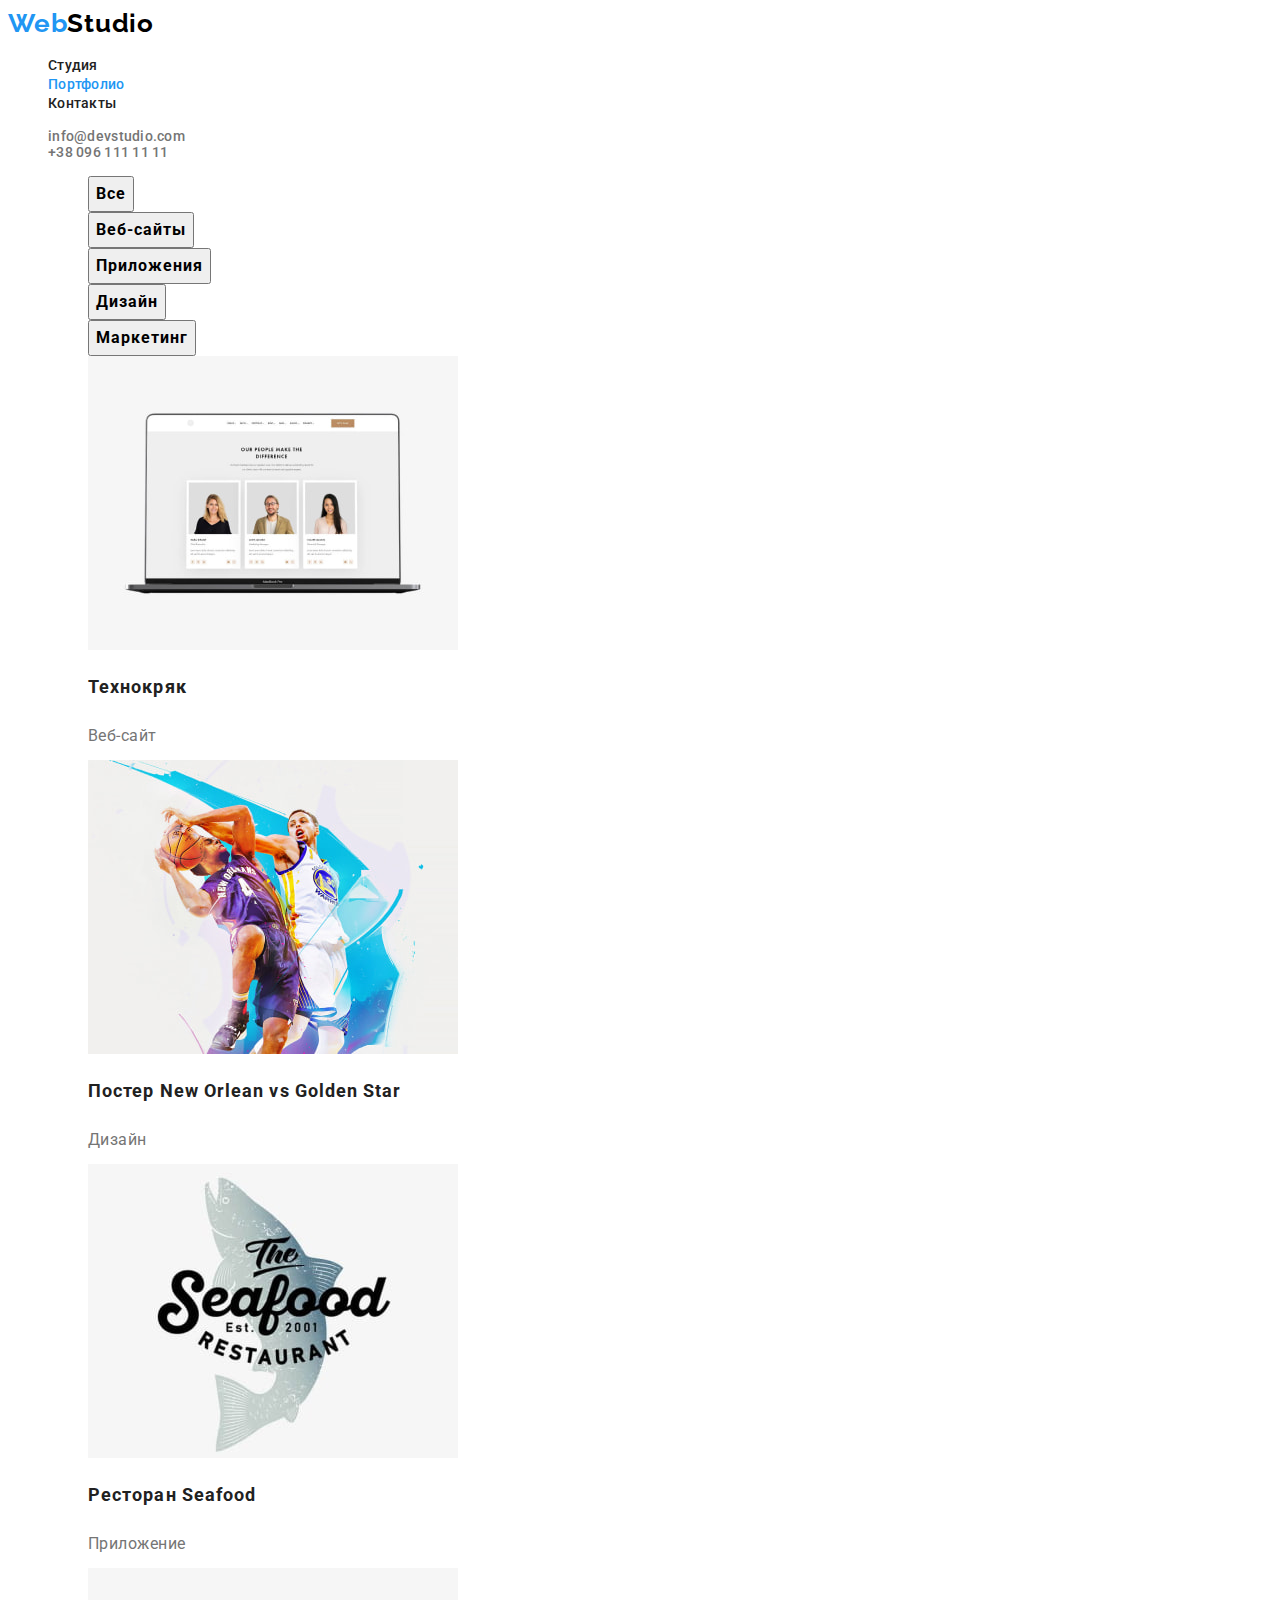
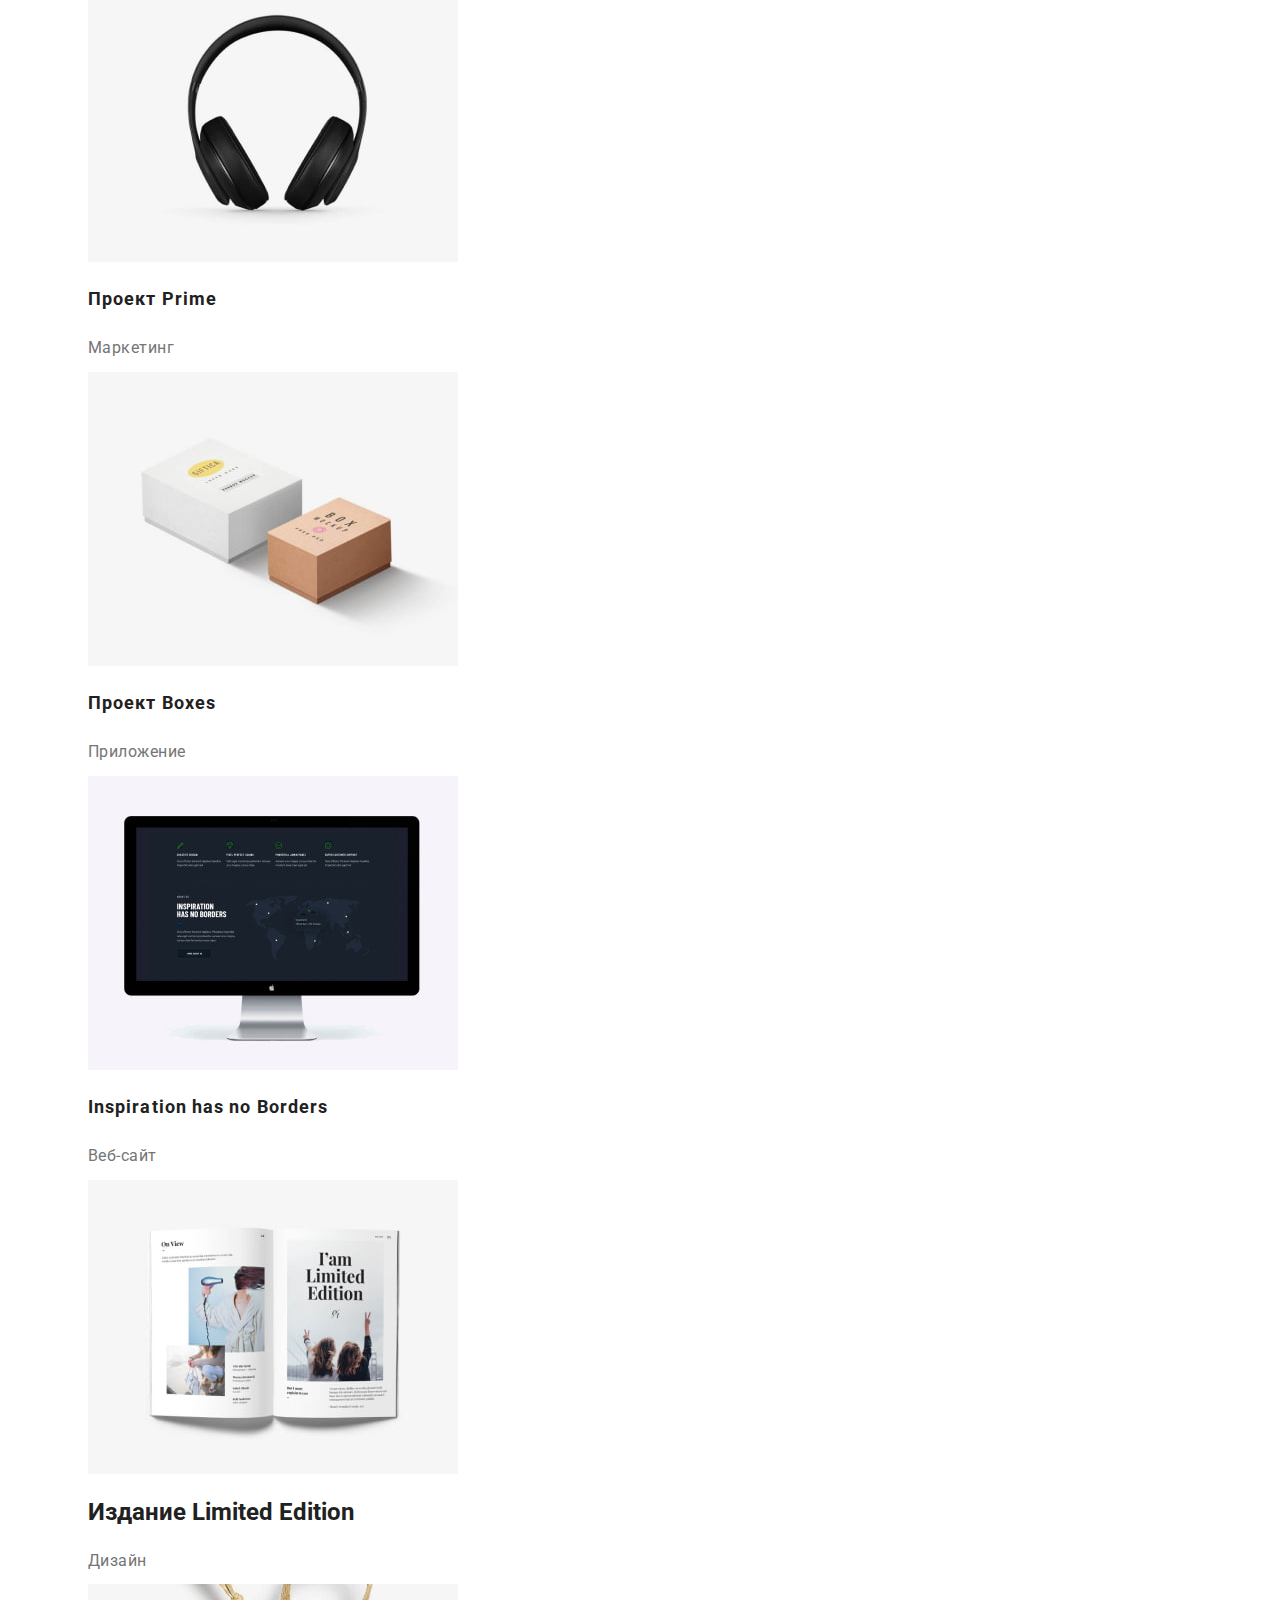
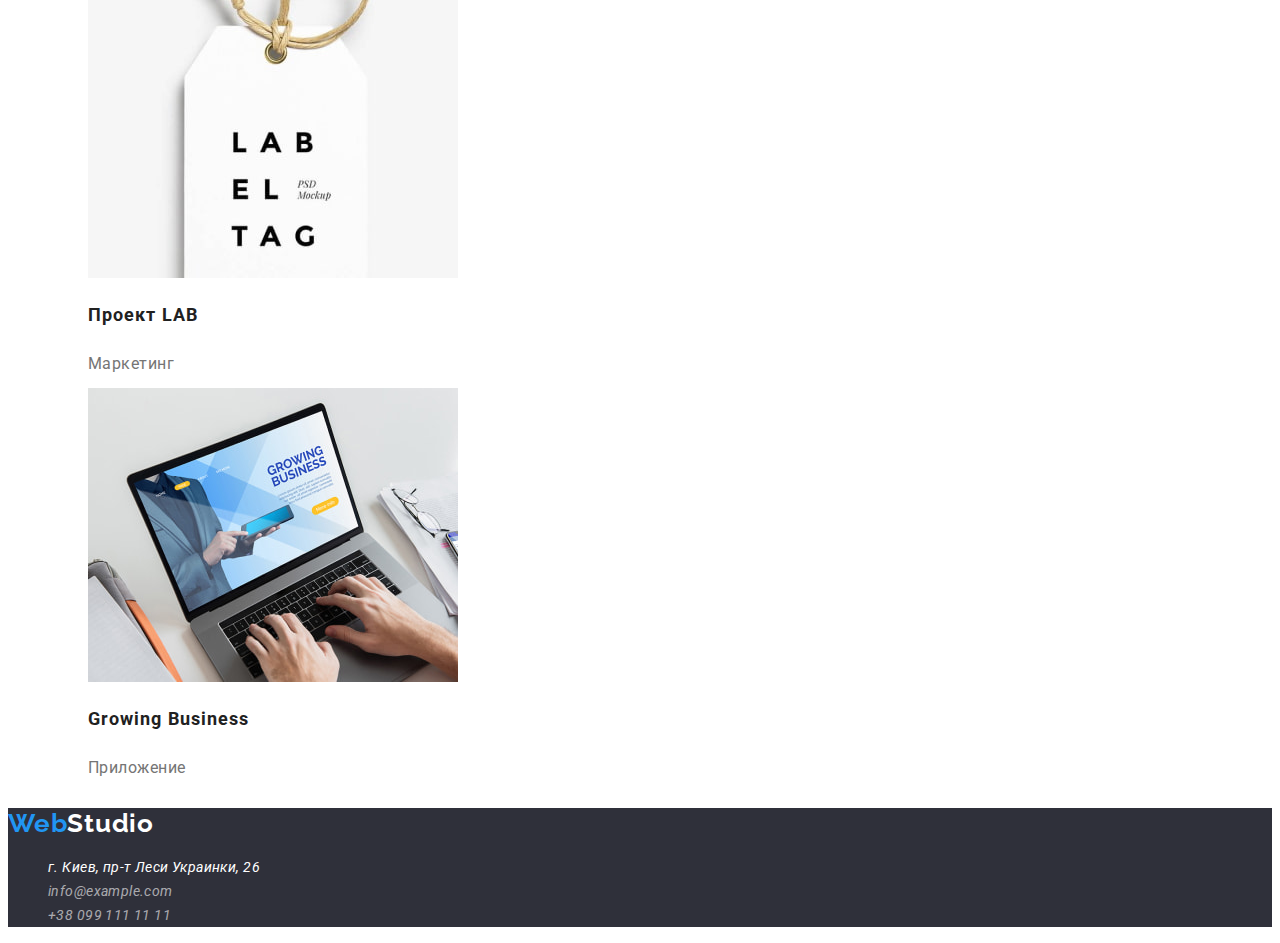
==== portfolio.html @ 76713339 "create portfolio.html and css" ====
<!DOCTYPE html>
<html lang="ru">
  <head>
    <meta charset="UTF-8" />
    <meta http-equiv="X-UA-Compatible" content="IE=edge" />
    <meta name="viewport" content="width=device-width, initial-scale=1.0" />
    <title>WebStudio</title>
    <link rel="preconnect" href="https://fonts.googleapis.com" />
    <link rel="preconnect" href="https://fonts.gstatic.com" crossorigin />
    <link
      href="https://fonts.googleapis.com/css2?family=Raleway:wght@700;900&family=Roboto:wght@400;500;700&display=swap"
      rel="stylesheet"
    />
    <link rel="stylesheet" href="./css/styles.css" />
  </head>
  <body>
    <!-- Header section -->
    <header class="header">
      <a href="./index.html" lang="en" class="logo link"
        >Web<span class="logo-text1">Studio</span></a
      >
      <nav class="header-nav">
        <ul class="header-list list">
          <li class="header-item">
            <a href="./index.html" class="header-link link">Студия</a>
          </li>
          <li class="header-item">
            <a href="./portfolio.html" class="header-link header-link-current link">Портфолио</a>
          </li>
          <li class="header-item"><a href="" class="header-link link">Контакты</a></li>
        </ul>
      </nav>
      <ul class="contact-list list">
        <li class="header-contact">
          <a href="mailto:info@devstudio.com" class="contact-link link">info@devstudio.com</a>
        </li>
        <li class="header-contact">
          <a href="tel:+380961111111" class="contact-link link">+38 096 111 11 11</a>
        </li>
      </ul>
    </header>
    <!-- Main section -->
    <main>
      <section class="portfolio">
        <h1 hidden class="portfolio-title">Портфолио</h1>
        <ul class="portfolio-list list">
          <!-- Menu -->
          <li class="menu">
            <ul class="menu-list list">
              <li class="menu-item"><button type="button" class="menu-btn btn">Все</button></li>
              <li class="menu-item">
                <button type="button" class="menu-btn btn">Веб-сайты</button>
              </li>
              <li class="menu-item">
                <button type="button" class="menu-btn btn">Приложения</button>
              </li>
              <li class="menu-item"><button type="button" class="menu-btn btn">Дизайн</button></li>
              <li class="menu-item">
                <button type="button" class="menu-btn btn">Маркетинг</button>
              </li>
            </ul>
          </li>
          <!-- Projects -->
          <li class="projects">
            <ul class="projects-list list">
              <li class="project">
                <a
                  href=""
                  target="_blank"
                  rel="noopener noreferrer nofollow"
                  class="project-link link"
                >
                  <img
                    src="./images/portfolio/project1.jpg"
                    alt="Проект1"
                    class="project-img"
                    width="370"
                    height="294"
                  />
                  <h2 class="project-title">Технокряк</h2>
                  <p class="project-uppertitle">Веб-сайт</p>
                </a>
              </li>
              <li class="project">
                <a
                  href=""
                  target="_blank"
                  rel="noopener noreferrer nofollow"
                  class="project-link link"
                >
                  <img
                    src="./images/portfolio/project2.jpg"
                    alt="Проект2"
                    class="project-img"
                    width="370"
                    height="294"
                  />
                  <h2 class="project-title">
                    Постер <span lang="en">New Orlean vs Golden Star</span>
                  </h2>
                  <p class="project-uppertitle">Дизайн</p>
                </a>
              </li>
              <li class="project">
                <a
                  href=""
                  target="_blank"
                  rel="noopener noreferrer nofollow"
                  class="project-link link"
                >
                  <img
                    src="./images/portfolio/project3.jpg"
                    alt="Проект3"
                    class="project-img"
                    width="370"
                    height="294"
                  />
                  <h2 class="project-title">Ресторан <span lang="en">Seafood</span></h2>
                  <p class="project-uppertitle">Приложение</p>
                </a>
              </li>
              <li class="project">
                <a
                  href=""
                  target="_blank"
                  rel="noopener noreferrer nofollow"
                  class="project-link link"
                >
                  <img
                    src="./images/portfolio/project4.jpg"
                    alt="Проект4"
                    class="project-img"
                    width="370"
                    height="294"
                  />
                  <h2 class="project-title">Проект <span lang="en">Prime</span></h2>
                  <p class="project-uppertitle">Маркетинг</p>
                </a>
              </li>
              <li class="project">
                <a
                  href=""
                  target="_blank"
                  rel="noopener noreferrer nofollow"
                  class="project-link link"
                >
                  <img
                    src="./images/portfolio/project5.jpg"
                    alt="Проект5"
                    class="project-img"
                    width="370"
                    height="294"
                  />
                  <h2 class="project-title">Проект <span lang="en">Boxes</span></h2>
                  <p class="project-uppertitle">Приложение</p>
                </a>
              </li>
              <li class="project">
                <a
                  href=""
                  target="_blank"
                  rel="noopener noreferrer nofollow"
                  class="project-link link"
                >
                  <img
                    src="./images/portfolio/project6.jpg"
                    alt="Проект6"
                    class="project-img"
                    width="370"
                    height="294"
                  />
                  <h2 class="project-title" lang="en">Inspiration has no Borders</h2>
                  <p class="project-uppertitle">Веб-сайт</p>
                </a>
              </li>
              <li class="project">
                <a
                  href=""
                  target="_blank"
                  rel="noopener noreferrer nofollow"
                  class="project-link link"
                >
                  <img
                    src="./images/portfolio/project7.jpg"
                    alt="Проект7"
                    class="project-img"
                    width="370"
                    height="294"
                  />
                  <h2>Издание <span lang="en">Limited Edition</span></h2>
                  <p class="project-uppertitle">Дизайн</p>
                </a>
              </li>
              <li class="project">
                <a
                  href=""
                  target="_blank"
                  rel="noopener noreferrer nofollow"
                  class="project-link link"
                >
                  <img
                    src="./images/portfolio/project8.jpg"
                    alt="Проект8"
                    class="project-img"
                    width="370"
                    height="294"
                  />
                  <h2 class="project-title">Проект <span lang="en">LAB</span></h2>
                  <p class="project-uppertitle">Маркетинг</p>
                </a>
              </li>
              <li class="project">
                <a
                  href=""
                  target="_blank"
                  rel="noopener noreferrer nofollow"
                  class="project-link link"
                >
                  <img
                    src="./images/portfolio/project9.jpg"
                    alt="Проект9"
                    class="project-img"
                    width="370"
                    height="294"
                  />
                  <h2 class="project-title" lang="en">Growing Business</h2>
                  <p class="project-uppertitle">Приложение</p>
                </a>
              </li>
            </ul>
          </li>
        </ul>
      </section>
    </main>
    <!-- Footer section -->
    <footer class="footer">
      <a href="./index.html" lang="en" class="logo link"
        >Web<span class="logo-text2">Studio</span></a
      >
      <address class="address">
        <ul class="address-list list">
          <li class="address-item">
            <a
              href="https://goo.gl/maps/ze5Cd1obeBFwj9Hn6"
              target="_blank"
              rel="noopener noreferrer nofollow"
              class="address-link link"
              >г. Киев, пр-т Леси Украинки, 26</a
            >
          </li>
          <li class="address-item">
            <a href="mailto:info@example.com" class="address-contact link">info@example.com</a>
          </li>
          <li class="address-item">
            <a href="tel:+380991111111" class="address-contact link">+38 099 111 11 11</a>
          </li>
        </ul>
      </address>
    </footer>
  </body>
</html>
---- css/styles.css ----
:root {
  /* Fonts */
  --main-font: 'Roboto', sans-serif;
  --secondary-font: 'Raleway', sans-serif;
  /* Text colors */
  --main-txt-cl: #212121;
  --accent-txt-cl: #2196f3;
  --btn-txt-cl: #ffffff;
  /* Bg colors */
  --dark-bg-cl: #2f303a;
  --grey-bg-cl: #f5f4fa;
  /* Others */
}

/* Body */
body {
  font-family: var(--main-font);
  color: var(--main-txt-cl);
}

/* Reset style */
.link {
  text-decoration: none;
  color: currentColor;
}

.list {
  list-style: none;
}

/* Base styles */

.btn {
  font-family: inherit;
  font-weight: 700;
  font-size: 16px;
  line-height: calc(30 / 16);
  letter-spacing: 0.06em;
  cursor: pointer;
}

.btn-mode-light {
  color: #000000;
}

.btn-mode-dark {
  color: #ffffff;
}

.btn:hover,
.btn:focus {
  color: var(--btn-txt-cl);
  background-color: var(--accent-txt-cl);
}

/* Logo */
.logo {
  font-family: 'Raleway';
  font-style: normal;
  font-weight: 700;
  font-size: 26px;
  line-height: 31px;
  letter-spacing: 0.03em;
  color: #2196f3;
}

.logo-text1 {
  color: #000000;
}

.logo-text2 {
  color: #ffffff;
}

/* Header section */
.header-link {
  font-weight: 500;
  font-size: 14px;
  line-height: calc(16 / 14);
  letter-spacing: 0.02em;
  color: #212121;
  background-color: #ffffff;
}

.header-link:hover,
.header-link:focus {
  color: var(--accent-txt-cl);
}

.header-link-current {
  color: var(--accent-txt-cl);
}

.header-contact {
  font-weight: 500;
  font-size: 14px;
  line-height: calc(16 / 14);
  letter-spacing: 0.02em;
  color: #757575;
}

.header-contact:hover,
.header-contact:focus {
  color: var(--accent-txt-cl);
}

/* Main */

/* Hero section */
.hero {
  background-color: #2f303a;
}

.hero-title {
  font-weight: 900;
  font-size: 44px;
  line-height: calc(60 / 44);
  text-align: center;
  letter-spacing: 0.06em;
  text-transform: uppercase;
  color: #ffffff;
}

.hero-btn {
  color: var(--btn-txt-cl);
  background-color: var(--accent-txt-cl);
  box-shadow: 0px 4px 4px rgba(0, 0, 0, 0.15);
  border-radius: 4px;
}

/* About section */
.about-item {
  width: 270px;
  height: 101px;
  left: 215px;
  top: 774px;
}

.about-uppertitle {
  font-weight: 700;
  font-size: 14px;
  line-height: calc(16 / 14);
  letter-spacing: 0.03em;
  text-transform: uppercase;
  color: #212121;
}

.about-text {
  font-style: normal;
  font-weight: 400;
  font-size: 14px;
  line-height: calc(24 / 14);
  letter-spacing: 0.03em;
  color: #757575;
}

/* Work section */
.work {
  background-color: var(--btn-txt-cl);
}

.work-title {
  font-weight: 700;
  font-size: 36px;
  line-height: calc(42 / 36);
  text-align: center;
  letter-spacing: 0.03em;
  color: #212121;
}

.work-item {
  width: 370px;
  height: 294px;
  left: 215px;
  top: 1061px;
}

/*  Team section */
.team {
  background: var(--grey-bg-cl);
}

.team-title {
  font-weight: 700;
  font-size: 36px;
  line-height: calc(42 / 36);
  text-align: center;
  letter-spacing: 0.03em;
  color: #212121;
}

.team-item {
  width: 270px;
  height: 368px;
  left: 215px;
  top: 1635px;
  background: #ffffff;
  box-shadow: 0px 1px 3px rgba(0, 0, 0, 0.12), 0px 1px 1px rgba(0, 0, 0, 0.14),
    0px 2px 1px rgba(0, 0, 0, 0.2);
  border-radius: 0px 0px 4px 4px;
}

.team-uppertitle {
  font-weight: 500;
  font-size: 16px;
  line-height: calc(19 / 16);
  text-align: center;
  letter-spacing: 0.03em;
  color: #212121;
}

.team-text {
  font-weight: 400;
  font-size: 16px;
  line-height: calc(19 / 16);
  text-align: center;
  letter-spacing: 0.03em;
  color: #757575;
}

/* Fotter section */
.footer {
  background-color: #2f303a;
}

.address-item {
  font-weight: 400;
  font-size: 14px;
  line-height: calc(24 / 14);
  letter-spacing: 0.03em;
  color: #ffffff;
}

.address-contact {
  font-weight: 400;
  font-size: 14px;
  line-height: calc(24 / 14);
  letter-spacing: 0.03em;
  color: rgba(255, 255, 255, 0.6);
}

/* Portfolio */

.project {
  width: 370px;
  height: 404px;
}

.project-title {
  font-weight: 700;
  font-size: 18px;
  line-height: 36px;
  letter-spacing: 0.06em;
  color: #212121;
}

.project-uppertitle {
  font-weight: 400;
  font-size: 16px;
  line-height: 30px;
  letter-spacing: 0.03em;
  color: #757575;
}
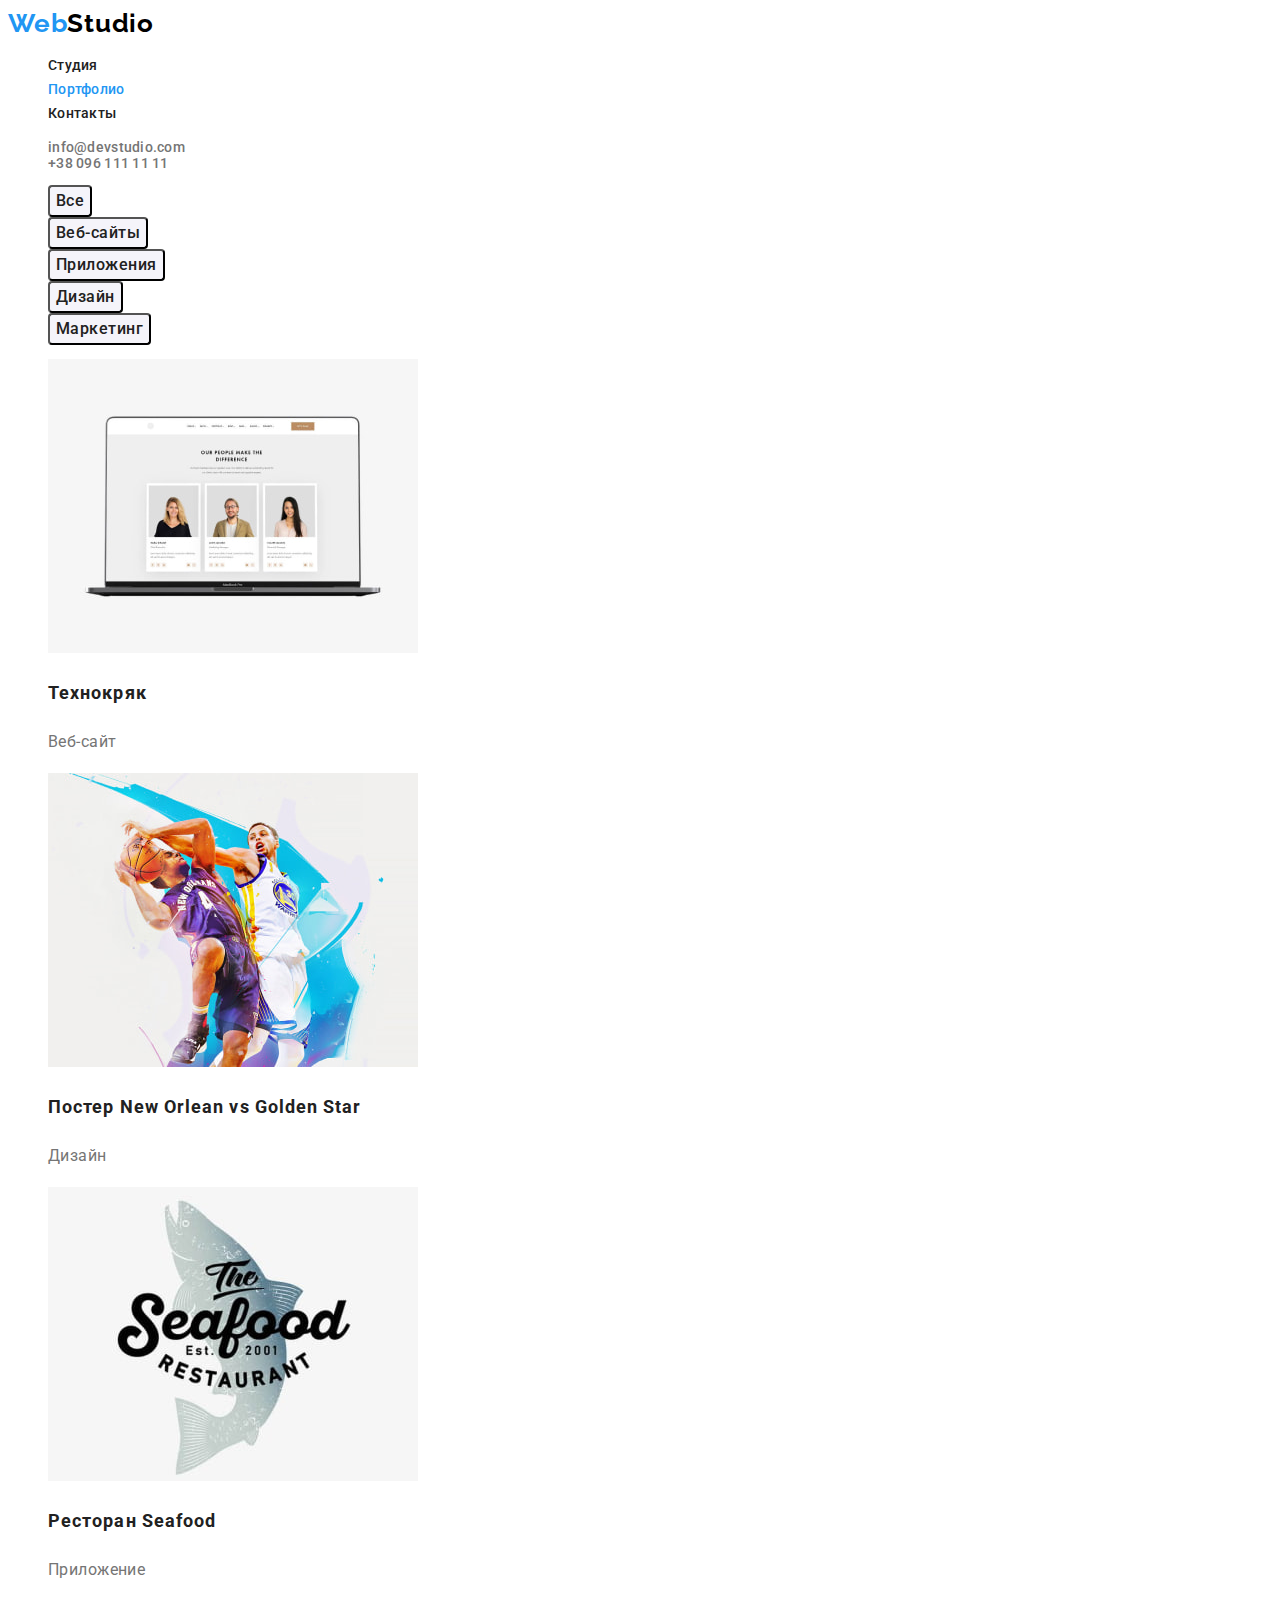
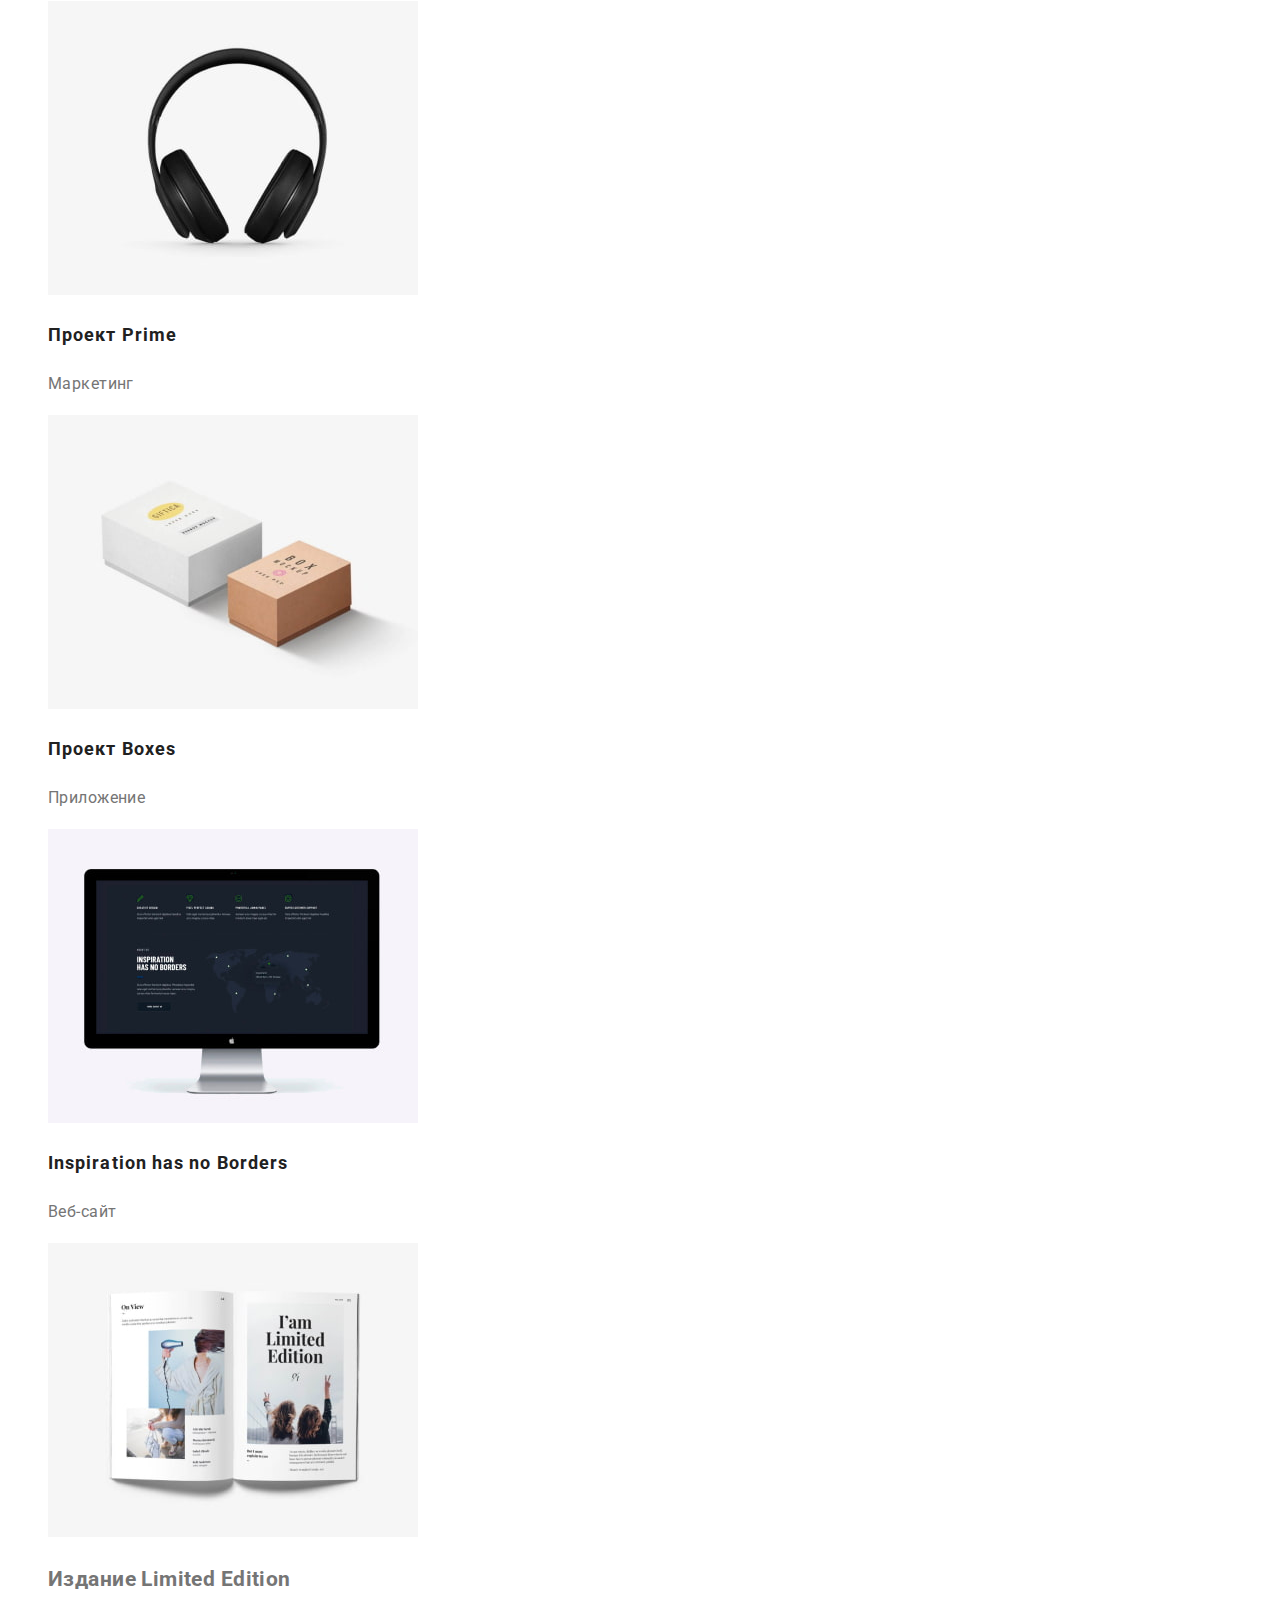
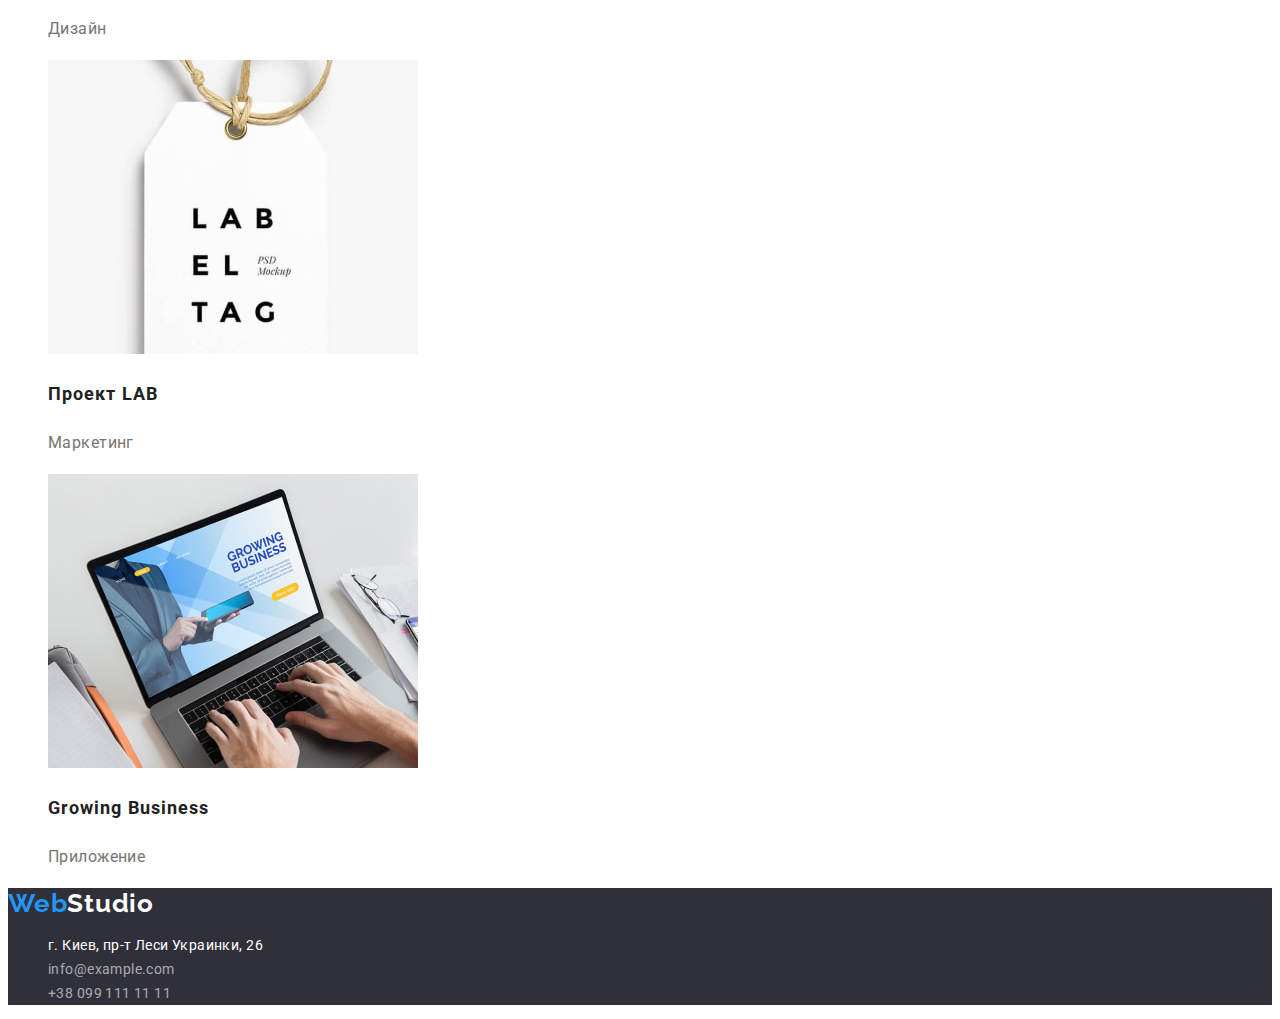
==== commit 8809c7dc: "correct misstakes" ====
--- a/portfolio.html
+++ b/portfolio.html
@@ -8,7 +8,7 @@
     <link rel="preconnect" href="https://fonts.googleapis.com" />
     <link rel="preconnect" href="https://fonts.gstatic.com" crossorigin />
     <link
-      href="https://fonts.googleapis.com/css2?family=Raleway:wght@700;900&family=Roboto:wght@400;500;700&display=swap"
+      href="https://fonts.googleapis.com/css2?family=Raleway:wght@700&family=Roboto:wght@400;500;700;900&display=swap"
       rel="stylesheet"
     />
     <link rel="stylesheet" href="./css/styles.css" />
@@ -32,202 +32,148 @@
       </nav>
       <ul class="contact-list list">
         <li class="header-contact">
-          <a href="mailto:info@devstudio.com" class="contact-link link">info@devstudio.com</a>
+          <a href="mailto:info@devstudio.com" class="link">info@devstudio.com</a>
         </li>
         <li class="header-contact">
-          <a href="tel:+380961111111" class="contact-link link">+38 096 111 11 11</a>
+          <a href="tel:+380961111111" class="link">+38 096 111 11 11</a>
         </li>
       </ul>
     </header>
     <!-- Main section -->
     <main>
       <section class="portfolio">
-        <h1 hidden class="portfolio-title">Портфолио</h1>
-        <ul class="portfolio-list list">
-          <!-- Menu -->
-          <li class="menu">
-            <ul class="menu-list list">
-              <li class="menu-item"><button type="button" class="menu-btn btn">Все</button></li>
-              <li class="menu-item">
-                <button type="button" class="menu-btn btn">Веб-сайты</button>
-              </li>
-              <li class="menu-item">
-                <button type="button" class="menu-btn btn">Приложения</button>
-              </li>
-              <li class="menu-item"><button type="button" class="menu-btn btn">Дизайн</button></li>
-              <li class="menu-item">
-                <button type="button" class="menu-btn btn">Маркетинг</button>
-              </li>
-            </ul>
-          </li>
-          <!-- Projects -->
-          <li class="projects">
-            <ul class="projects-list list">
-              <li class="project">
-                <a
-                  href=""
-                  target="_blank"
-                  rel="noopener noreferrer nofollow"
-                  class="project-link link"
-                >
-                  <img
-                    src="./images/portfolio/project1.jpg"
-                    alt="Проект1"
-                    class="project-img"
-                    width="370"
-                    height="294"
-                  />
-                  <h2 class="project-title">Технокряк</h2>
-                  <p class="project-uppertitle">Веб-сайт</p>
-                </a>
-              </li>
-              <li class="project">
-                <a
-                  href=""
-                  target="_blank"
-                  rel="noopener noreferrer nofollow"
-                  class="project-link link"
-                >
-                  <img
-                    src="./images/portfolio/project2.jpg"
-                    alt="Проект2"
-                    class="project-img"
-                    width="370"
-                    height="294"
-                  />
-                  <h2 class="project-title">
-                    Постер <span lang="en">New Orlean vs Golden Star</span>
-                  </h2>
-                  <p class="project-uppertitle">Дизайн</p>
-                </a>
-              </li>
-              <li class="project">
-                <a
-                  href=""
-                  target="_blank"
-                  rel="noopener noreferrer nofollow"
-                  class="project-link link"
-                >
-                  <img
-                    src="./images/portfolio/project3.jpg"
-                    alt="Проект3"
-                    class="project-img"
-                    width="370"
-                    height="294"
-                  />
-                  <h2 class="project-title">Ресторан <span lang="en">Seafood</span></h2>
-                  <p class="project-uppertitle">Приложение</p>
-                </a>
-              </li>
-              <li class="project">
-                <a
-                  href=""
-                  target="_blank"
-                  rel="noopener noreferrer nofollow"
-                  class="project-link link"
-                >
-                  <img
-                    src="./images/portfolio/project4.jpg"
-                    alt="Проект4"
-                    class="project-img"
-                    width="370"
-                    height="294"
-                  />
-                  <h2 class="project-title">Проект <span lang="en">Prime</span></h2>
-                  <p class="project-uppertitle">Маркетинг</p>
-                </a>
-              </li>
-              <li class="project">
-                <a
-                  href=""
-                  target="_blank"
-                  rel="noopener noreferrer nofollow"
-                  class="project-link link"
-                >
-                  <img
-                    src="./images/portfolio/project5.jpg"
-                    alt="Проект5"
-                    class="project-img"
-                    width="370"
-                    height="294"
-                  />
-                  <h2 class="project-title">Проект <span lang="en">Boxes</span></h2>
-                  <p class="project-uppertitle">Приложение</p>
-                </a>
-              </li>
-              <li class="project">
-                <a
-                  href=""
-                  target="_blank"
-                  rel="noopener noreferrer nofollow"
-                  class="project-link link"
-                >
-                  <img
-                    src="./images/portfolio/project6.jpg"
-                    alt="Проект6"
-                    class="project-img"
-                    width="370"
-                    height="294"
-                  />
-                  <h2 class="project-title" lang="en">Inspiration has no Borders</h2>
-                  <p class="project-uppertitle">Веб-сайт</p>
-                </a>
-              </li>
-              <li class="project">
-                <a
-                  href=""
-                  target="_blank"
-                  rel="noopener noreferrer nofollow"
-                  class="project-link link"
-                >
-                  <img
-                    src="./images/portfolio/project7.jpg"
-                    alt="Проект7"
-                    class="project-img"
-                    width="370"
-                    height="294"
-                  />
-                  <h2>Издание <span lang="en">Limited Edition</span></h2>
-                  <p class="project-uppertitle">Дизайн</p>
-                </a>
-              </li>
-              <li class="project">
-                <a
-                  href=""
-                  target="_blank"
-                  rel="noopener noreferrer nofollow"
-                  class="project-link link"
-                >
-                  <img
-                    src="./images/portfolio/project8.jpg"
-                    alt="Проект8"
-                    class="project-img"
-                    width="370"
-                    height="294"
-                  />
-                  <h2 class="project-title">Проект <span lang="en">LAB</span></h2>
-                  <p class="project-uppertitle">Маркетинг</p>
-                </a>
-              </li>
-              <li class="project">
-                <a
-                  href=""
-                  target="_blank"
-                  rel="noopener noreferrer nofollow"
-                  class="project-link link"
-                >
-                  <img
-                    src="./images/portfolio/project9.jpg"
-                    alt="Проект9"
-                    class="project-img"
-                    width="370"
-                    height="294"
-                  />
-                  <h2 class="project-title" lang="en">Growing Business</h2>
-                  <p class="project-uppertitle">Приложение</p>
-                </a>
-              </li>
-            </ul>
+        <h1 hidden>Портфолио</h1>
+        <ul class="filter-list list">
+          <li class="filter-item"><button type="button" class="filter-btn btn">Все</button></li>
+          <li class="filter-item">
+            <button type="button" class="filter-btn btn">Веб-сайты</button>
+          </li>
+          <li class="filter-item">
+            <button type="button" class="filter-btn btn">Приложения</button>
+          </li>
+          <li class="filter-item"><button type="button" class="filter-btn btn">Дизайн</button></li>
+          <li class="filter-item">
+            <button type="button" class="filter-btn btn">Маркетинг</button>
+          </li>
+        </ul>
+        <!-- Projects -->
+        <ul class="project-list list">
+          <li class="project-item">
+            <a href="" target="_blank" rel="noopener noreferrer nofollow" class="project-link link">
+              <img
+                src="./images/portfolio/project1.jpg"
+                alt="Проект1"
+                class="project-img"
+                width="370"
+                height="294"
+              />
+              <h2 class="project-title">Технокряк</h2>
+              <p class="project-uppertitle">Веб-сайт</p>
+            </a>
+          </li>
+          <li class="project-item">
+            <a href="" target="_blank" rel="noopener noreferrer nofollow" class="project-link link">
+              <img
+                src="./images/portfolio/project2.jpg"
+                alt="Проект2"
+                class="project-img"
+                width="370"
+                height="294"
+              />
+              <h2 class="project-title">Постер <span lang="en">New Orlean vs Golden Star</span></h2>
+              <p class="project-uppertitle">Дизайн</p>
+            </a>
+          </li>
+          <li class="project-item">
+            <a href="" target="_blank" rel="noopener noreferrer nofollow" class="project-link link">
+              <img
+                src="./images/portfolio/project3.jpg"
+                alt="Проект3"
+                class="project-img"
+                width="370"
+                height="294"
+              />
+              <h2 class="project-title">Ресторан <span lang="en">Seafood</span></h2>
+              <p class="project-uppertitle">Приложение</p>
+            </a>
+          </li>
+          <li class="project-item">
+            <a href="" target="_blank" rel="noopener noreferrer nofollow" class="project-link link">
+              <img
+                src="./images/portfolio/project4.jpg"
+                alt="Проект4"
+                class="project-img"
+                width="370"
+                height="294"
+              />
+              <h2 class="project-title">Проект <span lang="en">Prime</span></h2>
+              <p class="project-uppertitle">Маркетинг</p>
+            </a>
+          </li>
+          <li class="project-item">
+            <a href="" target="_blank" rel="noopener noreferrer nofollow" class="project-link link">
+              <img
+                src="./images/portfolio/project5.jpg"
+                alt="Проект5"
+                class="project-img"
+                width="370"
+                height="294"
+              />
+              <h2 class="project-title">Проект <span lang="en">Boxes</span></h2>
+              <p class="project-uppertitle">Приложение</p>
+            </a>
+          </li>
+          <li class="project-item">
+            <a href="" target="_blank" rel="noopener noreferrer nofollow" class="project-link link">
+              <img
+                src="./images/portfolio/project6.jpg"
+                alt="Проект6"
+                class="project-img"
+                width="370"
+                height="294"
+              />
+              <h2 class="project-title" lang="en">Inspiration has no Borders</h2>
+              <p class="project-uppertitle">Веб-сайт</p>
+            </a>
+          </li>
+          <li class="project-item">
+            <a href="" target="_blank" rel="noopener noreferrer nofollow" class="project-link link">
+              <img
+                src="./images/portfolio/project7.jpg"
+                alt="Проект7"
+                class="project-img"
+                width="370"
+                height="294"
+              />
+              <h2>Издание <span lang="en">Limited Edition</span></h2>
+              <p class="project-uppertitle">Дизайн</p>
+            </a>
+          </li>
+          <li class="project-item">
+            <a href="" target="_blank" rel="noopener noreferrer nofollow" class="project-link link">
+              <img
+                src="./images/portfolio/project8.jpg"
+                alt="Проект8"
+                class="project-img"
+                width="370"
+                height="294"
+              />
+              <h2 class="project-title">Проект <span lang="en">LAB</span></h2>
+              <p class="project-uppertitle">Маркетинг</p>
+            </a>
+          </li>
+          <li class="project-item">
+            <a href="" target="_blank" rel="noopener noreferrer nofollow" class="project-link link">
+              <img
+                src="./images/portfolio/project9.jpg"
+                alt="Проект9"
+                class="project-img"
+                width="370"
+                height="294"
+              />
+              <h2 class="project-title" lang="en">Growing Business</h2>
+              <p class="project-uppertitle">Приложение</p>
+            </a>
           </li>
         </ul>
       </section>
--- a/css/styles.css
+++ b/css/styles.css
@@ -5,7 +5,10 @@
   /* Text colors */
   --main-txt-cl: #212121;
   --accent-txt-cl: #2196f3;
-  --btn-txt-cl: #ffffff;
+  --grey-txt-cl: #757575;
+  --wh-txt-cl: #ffffff;
+  --bl-txt-cl: #000000;
+  --address-cl: rgba(255, 255, 255, 0.6);
   /* Bg colors */
   --dark-bg-cl: #2f303a;
   --grey-bg-cl: #f5f4fa;
@@ -16,6 +19,11 @@
 body {
   font-family: var(--main-font);
   color: var(--main-txt-cl);
+  font-weight: 400;
+  font-size: 14px;
+  line-height: calc(24 / 14);
+  letter-spacing: 0.03em;
+  color: var(--grey-txt-cl);
 }
 
 /* Reset style */
@@ -28,23 +36,20 @@
   list-style: none;
 }
 
-/* Base styles */
+/* Button styles */
 
 .btn {
   font-family: inherit;
-  font-weight: 700;
   font-size: 16px;
-  line-height: calc(30 / 16);
-  letter-spacing: 0.06em;
   cursor: pointer;
 }
 
 .btn-mode-light {
-  color: #000000;
+  color: var(--bl-txt-cl);
 }
 
 .btn-mode-dark {
-  color: #ffffff;
+  color: var(--wh-txt-cl);
 }
 
 .btn:hover,
@@ -61,25 +66,24 @@
   font-size: 26px;
   line-height: 31px;
   letter-spacing: 0.03em;
-  color: #2196f3;
+  color: var(--accent-txt-cl);
 }
 
 .logo-text1 {
-  color: #000000;
+  color: var(--bl-txt-cl);
 }
 
 .logo-text2 {
-  color: #ffffff;
+  color: var(--wh-txt-cl);
 }
 
 /* Header section */
 .header-link {
   font-weight: 500;
-  font-size: 14px;
   line-height: calc(16 / 14);
   letter-spacing: 0.02em;
-  color: #212121;
-  background-color: #ffffff;
+  color: var(--main-txt-cl);
+  background-color: var(--wh-txt-cl);
 }
 
 .header-link:hover,
@@ -93,10 +97,8 @@
 
 .header-contact {
   font-weight: 500;
-  font-size: 14px;
   line-height: calc(16 / 14);
   letter-spacing: 0.02em;
-  color: #757575;
 }
 
 .header-contact:hover,
@@ -105,6 +107,14 @@
 }
 
 /* Main */
+
+.section-title {
+  font-weight: 700;
+  font-size: 36px;
+  line-height: calc(42 / 36);
+  text-align: center;
+  color: var(--main-txt-cl);
+}
 
 /* Hero section */
 .hero {
@@ -118,40 +128,29 @@
   text-align: center;
   letter-spacing: 0.06em;
   text-transform: uppercase;
+  color: var(--wh-txt-cl);
+}
+
+.hero-btn {
+  font-weight: 700;
+  line-height: calc(30 / 16);
+  display: flex;
+  align-items: center;
+  text-align: center;
+  letter-spacing: 0.06em;
   color: #ffffff;
-}
-
-.hero-btn {
-  color: var(--btn-txt-cl);
   background-color: var(--accent-txt-cl);
   box-shadow: 0px 4px 4px rgba(0, 0, 0, 0.15);
   border-radius: 4px;
 }
 
 /* About section */
-.about-item {
-  width: 270px;
-  height: 101px;
-  left: 215px;
-  top: 774px;
-}
 
 .about-uppertitle {
   font-weight: 700;
-  font-size: 14px;
   line-height: calc(16 / 14);
-  letter-spacing: 0.03em;
   text-transform: uppercase;
-  color: #212121;
-}
-
-.about-text {
-  font-style: normal;
-  font-weight: 400;
-  font-size: 14px;
-  line-height: calc(24 / 14);
-  letter-spacing: 0.03em;
-  color: #757575;
+  color: var(--main-txt-cl);
 }
 
 /* Work section */
@@ -159,105 +158,81 @@
   background-color: var(--btn-txt-cl);
 }
 
-.work-title {
-  font-weight: 700;
-  font-size: 36px;
-  line-height: calc(42 / 36);
-  text-align: center;
-  letter-spacing: 0.03em;
-  color: #212121;
-}
-
-.work-item {
-  width: 370px;
-  height: 294px;
-  left: 215px;
-  top: 1061px;
-}
-
 /*  Team section */
 .team {
-  background: var(--grey-bg-cl);
-}
-
-.team-title {
-  font-weight: 700;
-  font-size: 36px;
-  line-height: calc(42 / 36);
-  text-align: center;
-  letter-spacing: 0.03em;
-  color: #212121;
+  background-color: var(--grey-bg-cl);
 }
 
 .team-item {
-  width: 270px;
-  height: 368px;
-  left: 215px;
-  top: 1635px;
-  background: #ffffff;
+  background: var(--wh-txt-cl);
   box-shadow: 0px 1px 3px rgba(0, 0, 0, 0.12), 0px 1px 1px rgba(0, 0, 0, 0.14),
     0px 2px 1px rgba(0, 0, 0, 0.2);
   border-radius: 0px 0px 4px 4px;
 }
 
+.team-text,
 .team-uppertitle {
-  font-weight: 500;
   font-size: 16px;
   line-height: calc(19 / 16);
   text-align: center;
+}
+
+.team-uppertitle {
+  font-weight: 500;
+  color: var(--main-txt-cl);
+}
+
+/* Footer section */
+.footer {
+  background-color: var(--dark-bg-cl);
+}
+
+address {
+  display: block;
+  font-style: normal;
+}
+
+.address-item {
+  color: var(--wh-txt-cl);
+}
+
+.address-contact {
+  color: var(--address-cl);
+}
+
+/* Portfolio */
+
+/* Menu section */
+.filter-btn {
+  font-weight: 500;
+  line-height: calc(26 / 16);
+  text-align: center;
   letter-spacing: 0.03em;
-  color: #212121;
-}
-
-.team-text {
-  font-weight: 400;
-  font-size: 16px;
-  line-height: calc(19 / 16);
-  text-align: center;
-  letter-spacing: 0.03em;
-  color: #757575;
-}
-
-/* Fotter section */
-.footer {
-  background-color: #2f303a;
-}
-
-.address-item {
-  font-weight: 400;
-  font-size: 14px;
-  line-height: calc(24 / 14);
-  letter-spacing: 0.03em;
-  color: #ffffff;
-}
-
-.address-contact {
-  font-weight: 400;
-  font-size: 14px;
-  line-height: calc(24 / 14);
-  letter-spacing: 0.03em;
-  color: rgba(255, 255, 255, 0.6);
-}
-
-/* Portfolio */
-
-.project {
-  width: 370px;
-  height: 404px;
-}
+  color: var(--main-txt-cl);
+  background-color: var(--grey-bg-cl);
+  border-radius: 4px;
+}
+
+.filter-btn:hover,
+.filter-btn:focus {
+  color: var(--wh-txt-cl);
+  background: var(--accent-txt-cl);
+  box-shadow: 0px 3px 1px rgba(0, 0, 0, 0.1), 0px 1px 2px rgba(0, 0, 0, 0.08),
+    0px 2px 2px rgba(0, 0, 0, 0.12);
+  border-radius: 4px;
+}
+
+/* Project */
 
 .project-title {
   font-weight: 700;
   font-size: 18px;
   line-height: 36px;
   letter-spacing: 0.06em;
-  color: #212121;
+  color: var(--main-txt-cl);
 }
 
 .project-uppertitle {
-  font-weight: 400;
   font-size: 16px;
-  line-height: 30px;
-  letter-spacing: 0.03em;
-  color: #757575;
-}
+  line-height: calc(30 / 16);
+}
